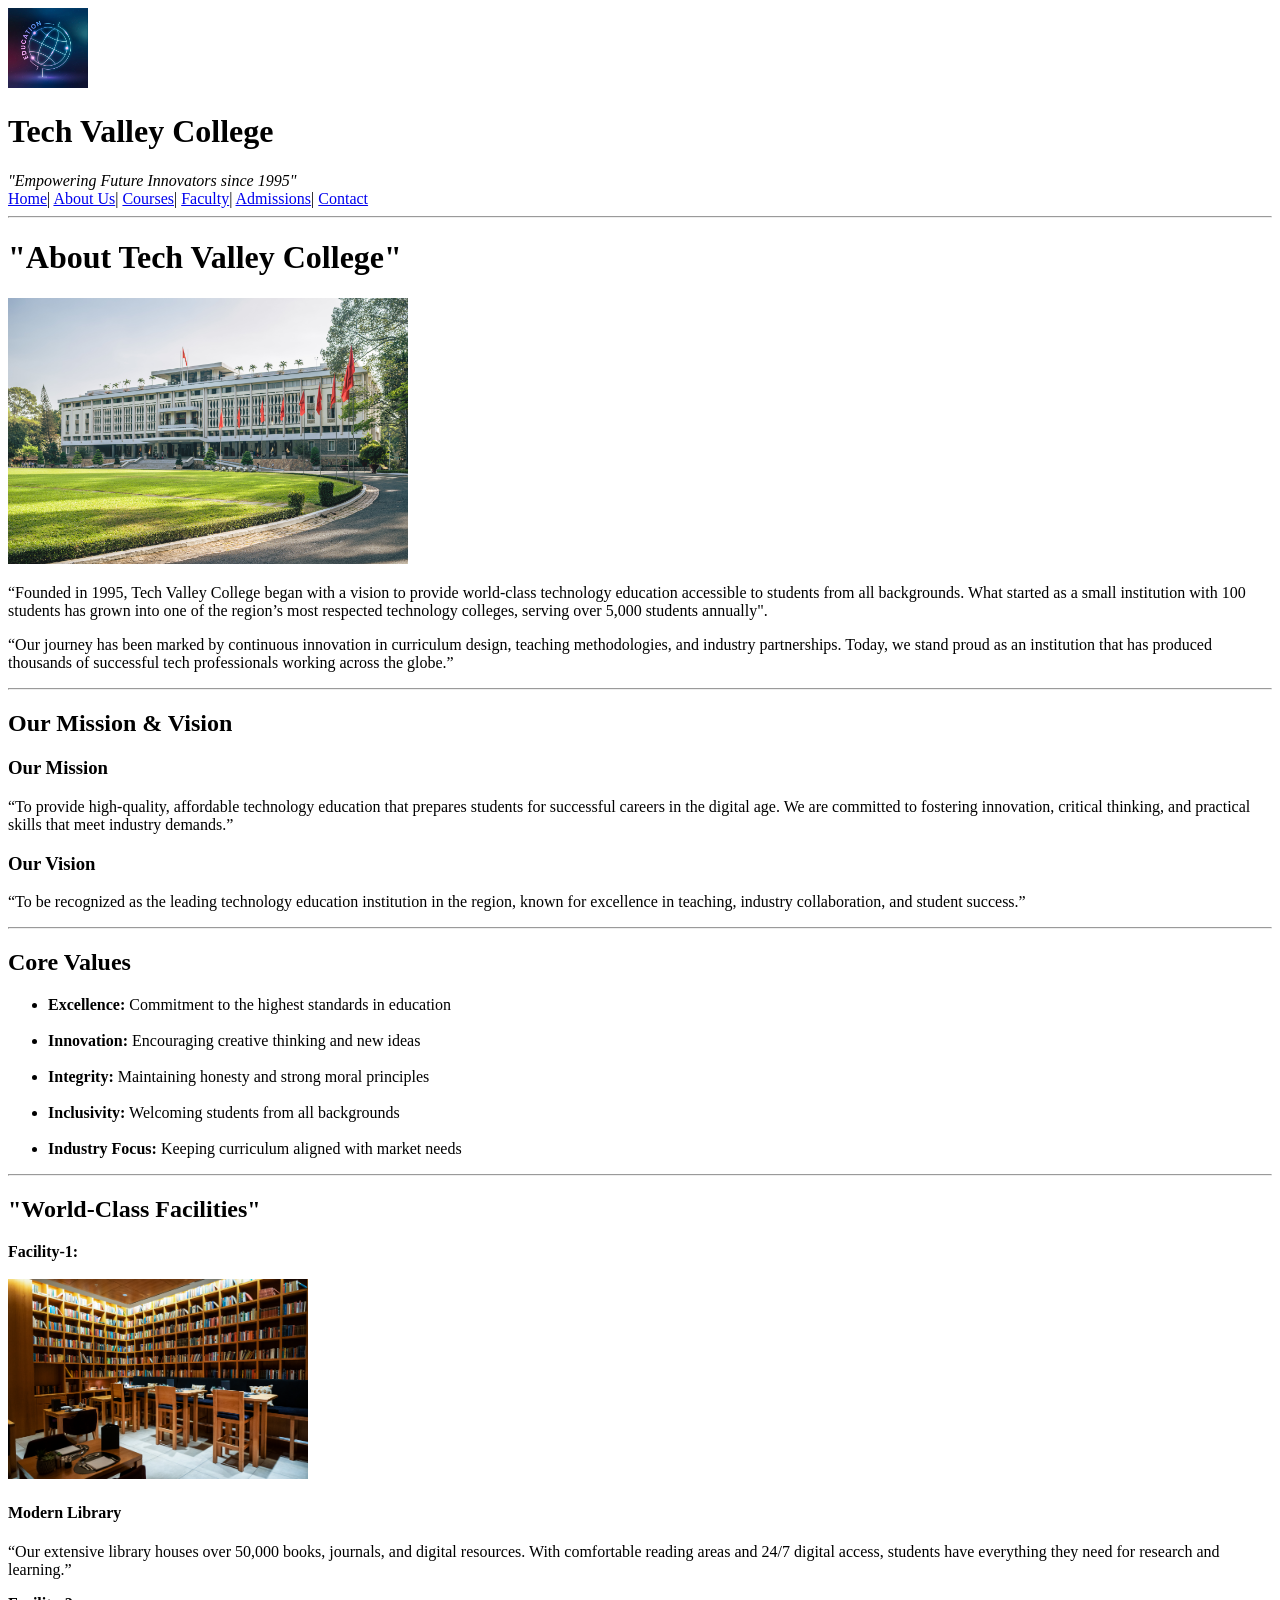
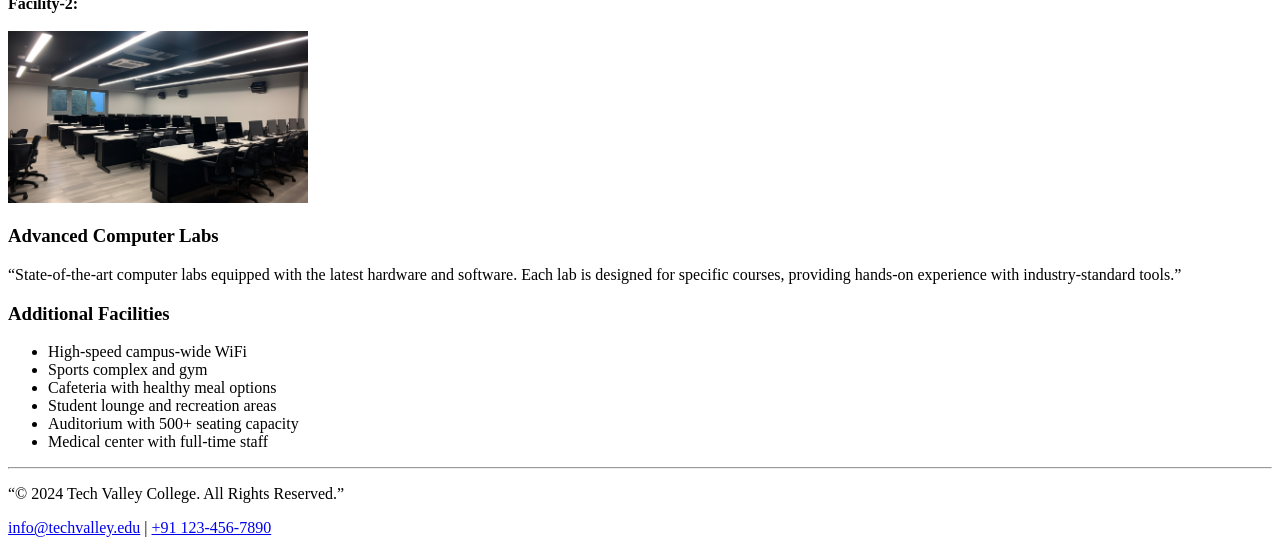
==== about.html @ f2556af8 "initial commit" ====
<!DOCTYPE html>
<html>

<head>
    <title>Tech Valley College-About us</title>
</head>

<body>
    <!--Header-->
    <header>
        <a href="about.html">

            <img src="images/logo.png" alt="College Logo" length="200" width="80">
        </a>


        <h1>Tech Valley College</h1>
        <em>"Empowering Future Innovators since 1995"</em>

       <nav>
            <a href="index.html">Home</a>|
            <a href="about.html">About Us</a>|
            <a href="courses.html">Courses</a>|
            <a href="faculty.html">Faculty</a>|
            <a href="admissions.html">Admissions</a>|
            <a href="contact.html">Contact</a>
        </nav>
    </header>

    <hr>

    <!--Section 1:Our story-->
    <div>
        <h1>"About Tech Valley College"</h1>

        <img src="images/campus.jpg" alt="Main campus building photo" length="800" width="400">
        <p>“Founded in 1995, Tech Valley College began with a vision to provide world-class
            technology education accessible to students from all backgrounds. What started
            as a small institution with 100 students has grown into one of the region’s most
            respected technology colleges, serving over 5,000 students annually".
        </p>

        <p>“Our journey has been marked by continuous innovation in curriculum design,
            teaching methodologies, and industry partnerships. Today, we stand proud as an
            institution that has produced thousands of successful tech professionals working
            across the globe.”</p>
    </div>

    <hr>

    <div>
        <!--Section 2:Mission & vision-->
        <div>
            <h2>Our Mission & Vision</h2>
            <h3>Our Mission</h3>

            <p>“To provide high-quality, affordable technology education that prepares students
                for successful careers in the digital age. We are committed to fostering innovation,
                critical thinking, and practical skills that meet industry demands.”
            </p>

            <h3>Our Vision</h3>
            <p>“To be recognized as the leading technology education institution in the
                region, known for excellence in teaching, industry collaboration, and student
                success.”
            </p>
        </div>

        <hr>

        <!--Our Values-->

        <div>
            <h2>Core Values</h2>
            <ul>

                <li>
                    <b>Excellence:</b>
                    Commitment to the highest standards in education

                </li><br>

                <li>
                    <b>Innovation:</b>
                    Encouraging creative thinking and new ideas

                </li><br>

                <li>
                    <b>Integrity:</b>
                    Maintaining honesty and strong moral principles

                </li><br>

                <li>
                    <b>Inclusivity:</b>
                    Welcoming students from all backgrounds

                </li><br>

                <li>
                    <b>Industry Focus:</b>
                    Keeping curriculum aligned with market needs

                </li>

            </ul>
        </div>

        <hr>
        <!--Campus Facilities-->

        <div>

            <h2>"World-Class Facilities"</h2>
            <strong>Facility-1:</strong><br><br>

            <img src="images/library.jpg" alt="Library photo" length="400" width="300">
            <h4>Modern Library</h3>

            <p>“Our extensive library houses over 50,000 books, journals, and
                digital resources. With comfortable reading areas and 24/7 digital access,
                students have everything they need for research and learning.”
            </p>

            <strong>Facility-2:</strong><br><br>

            <img src="images/lab.jpg" alt="computer lab photo" length="400" width="300">
            <h3>Advanced Computer Labs</h3>
            <p>“State-of-the-art computer labs equipped with the latest hardware
                and software. Each lab is designed for specific courses, providing hands-on
                experience with industry-standard tools.”
            </p>
            <h3>Additional Facilities</h3>
            <ul>
                <li>High-speed campus-wide WiFi</li>
                <li>Sports complex and gym</li>
                <li>Cafeteria with healthy meal options</li>
                <li>Student lounge and recreation areas</li>
                <li>Auditorium with 500+ seating capacity</li>
                <li>Medical center with full-time staff</li>
            </ul>
        </div>

        <hr>

        <!--Footer-->
        <footer>
        <p>“© 2024 Tech Valley College. All Rights Reserved.”</p>

        <p>
            <a href="mailto:info@techvalley.edu">info@techvalley.edu</a>
            |
            <a href="tel:+91 123-456-7890">+91 123-456-7890</a>
        </p>
        </footer>
</body>

</html>
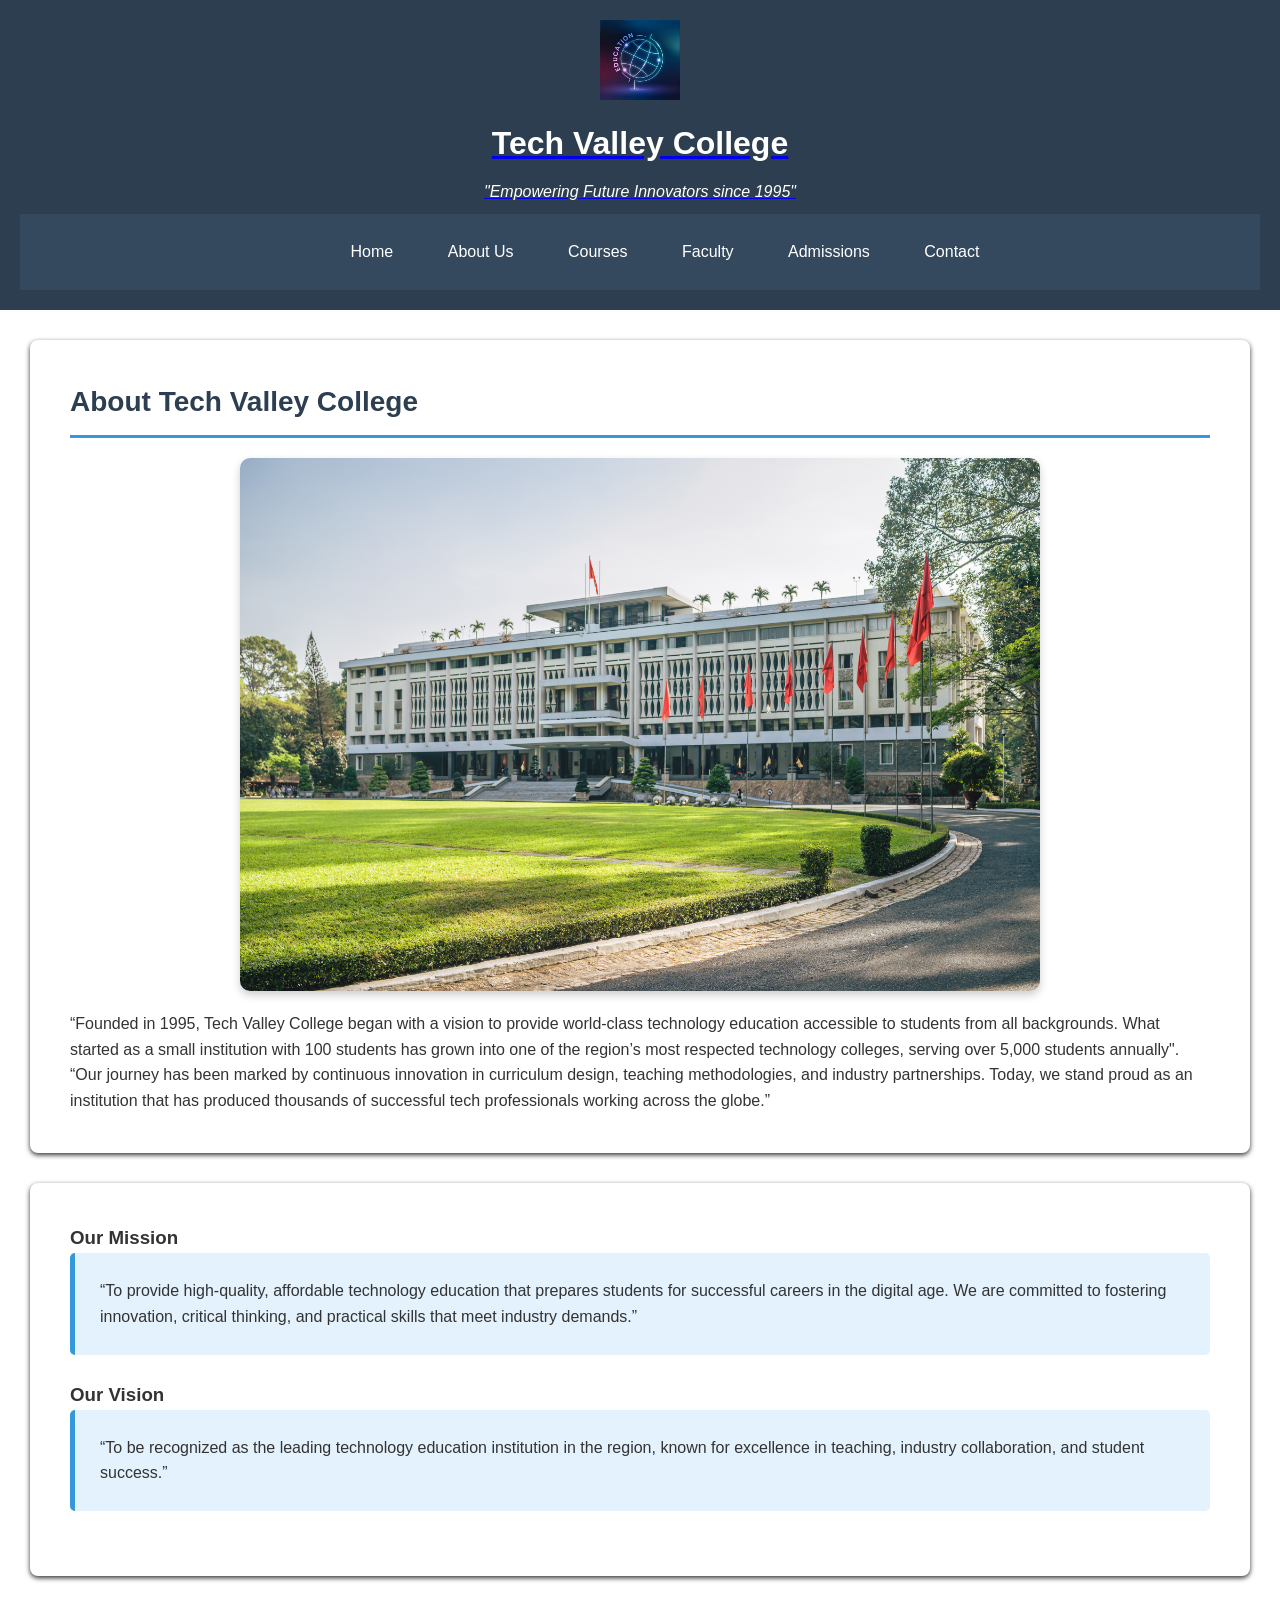
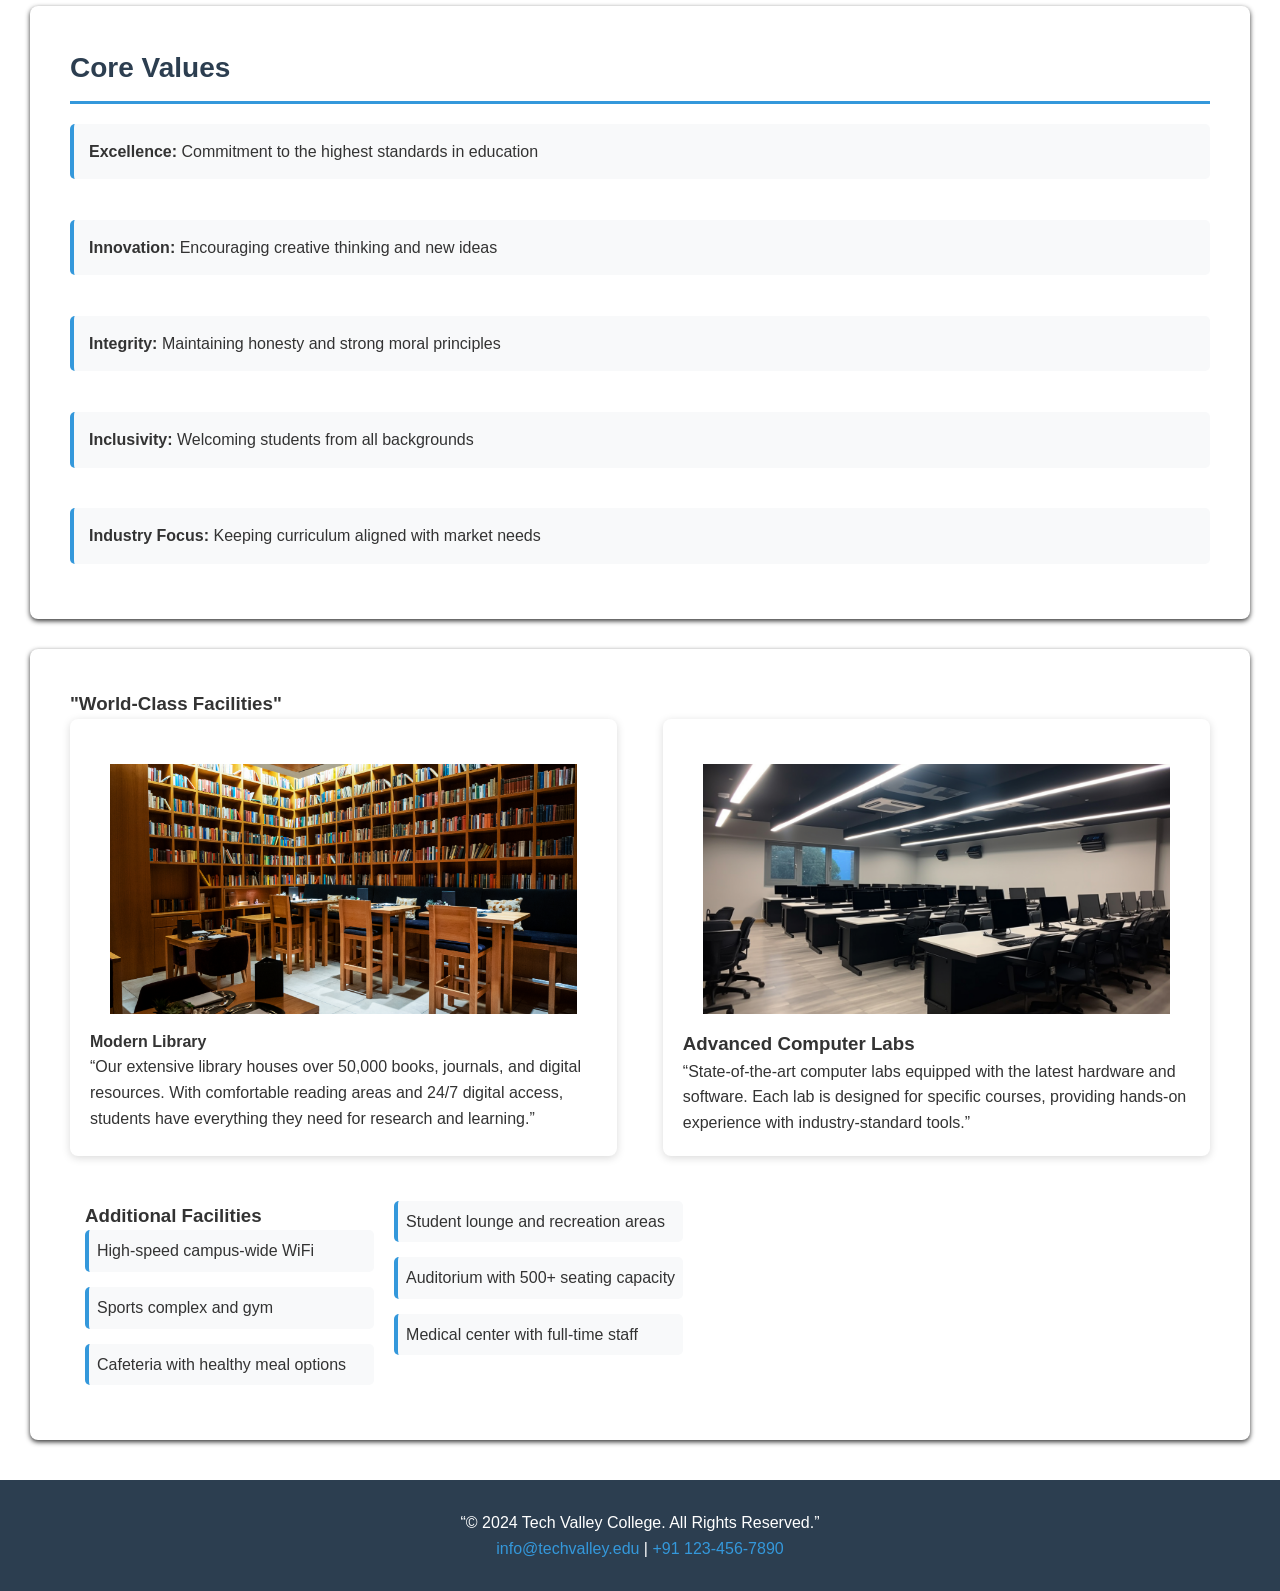
==== commit 50ae6c44: "Add files via upload updated html and new css files" ====
--- a/about.html
+++ b/about.html
@@ -3,6 +3,7 @@
 
 <head>
     <title>Tech Valley College-About us</title>
+    <link rel="stylesheet" href="about.css">
 </head>
 
 <body>
@@ -11,66 +12,73 @@
         <a href="about.html">
 
             <img src="images/logo.png" alt="College Logo" length="200" width="80">
-        </a>
 
 
-        <h1>Tech Valley College</h1>
-        <em>"Empowering Future Innovators since 1995"</em>
+            <h1>Tech Valley College</h1>
+            <em>"Empowering Future Innovators since 1995"</em>
 
-       <nav>
-            <a href="index.html">Home</a>|
-            <a href="about.html">About Us</a>|
-            <a href="courses.html">Courses</a>|
-            <a href="faculty.html">Faculty</a>|
-            <a href="admissions.html">Admissions</a>|
-            <a href="contact.html">Contact</a>
-        </nav>
+            <nav>
+                <a href="index.html">Home</a>
+                <a href="about.html">About Us</a>
+                <a href="courses.html">Courses</a>
+                <a href="faculty.html">Faculty</a>
+                <a href="admissions.html">Admissions</a>
+                <a href="contact.html">Contact</a>
+            </nav>
     </header>
 
-    <hr>
+
 
     <!--Section 1:Our story-->
-    <div>
-        <h1>"About Tech Valley College"</h1>
+    <div class="section">
+        <div>
+            <h2>About Tech Valley College</h2>
+             
+            <img src="images/campus.jpg" class="campusimg" alt="Main campus building photo" length="800" width="400">
+            <p>“Founded in 1995, Tech Valley College began with a vision to provide world-class
+                technology education accessible to students from all backgrounds. What started
+                as a small institution with 100 students has grown into one of the region’s most
+                respected technology colleges, serving over 5,000 students annually".
+            </p>
 
-        <img src="images/campus.jpg" alt="Main campus building photo" length="800" width="400">
-        <p>“Founded in 1995, Tech Valley College began with a vision to provide world-class
-            technology education accessible to students from all backgrounds. What started
-            as a small institution with 100 students has grown into one of the region’s most
-            respected technology colleges, serving over 5,000 students annually".
-        </p>
-
-        <p>“Our journey has been marked by continuous innovation in curriculum design,
-            teaching methodologies, and industry partnerships. Today, we stand proud as an
-            institution that has produced thousands of successful tech professionals working
-            across the globe.”</p>
+            <p>“Our journey has been marked by continuous innovation in curriculum design,
+                teaching methodologies, and industry partnerships. Today, we stand proud as an
+                institution that has produced thousands of successful tech professionals working
+                across the globe.”</p>
+        </div>
     </div>
 
-    <hr>
 
-    <div>
+
+    <div class="section">
         <!--Section 2:Mission & vision-->
-        <div>
-            <h2>Our Mission & Vision</h2>
-            <h3>Our Mission</h3>
+
+        <h3>Our Mission</h3>
+        <div class="content-box">
 
             <p>“To provide high-quality, affordable technology education that prepares students
                 for successful careers in the digital age. We are committed to fostering innovation,
                 critical thinking, and practical skills that meet industry demands.”
             </p>
+        </div>
 
-            <h3>Our Vision</h3>
+        <h3>Our Vision</h3>
+        <div class="content-box">
+
             <p>“To be recognized as the leading technology education institution in the
                 region, known for excellence in teaching, industry collaboration, and student
                 success.”
             </p>
         </div>
+    </div>
+    </div>
 
-        <hr>
 
-        <!--Our Values-->
 
-        <div>
+    <!--Our Values-->
+    <div class="section">
+
+        <div class="container">
             <h2>Core Values</h2>
             <ul>
 
@@ -106,46 +114,57 @@
 
             </ul>
         </div>
+    </div>
 
-        <hr>
-        <!--Campus Facilities-->
 
-        <div>
+    <!--Campus Facilities-->
+    <div class="section">
+        <h3>"World-Class Facilities"</h3>
+        <div class="facility-container">
 
-            <h2>"World-Class Facilities"</h2>
-            <strong>Facility-1:</strong><br><br>
+            <div class="facility-card">
+                <div class="lp">
+                <img src="images/library.jpg" alt="Library photo" class="facility-img" length="400" width="300">
+                <h4>Modern Library</h4>
 
-            <img src="images/library.jpg" alt="Library photo" length="400" width="300">
-            <h4>Modern Library</h3>
+                    <p>“Our extensive library houses over 50,000 books, journals, and
+                        digital resources. With comfortable reading areas and 24/7 digital access,
+                        students have everything they need for research and learning.”
+                    </p></div>
+            </div>
 
-            <p>“Our extensive library houses over 50,000 books, journals, and
-                digital resources. With comfortable reading areas and 24/7 digital access,
-                students have everything they need for research and learning.”
-            </p>
 
-            <strong>Facility-2:</strong><br><br>
+            <div class="facility-card">
 
-            <img src="images/lab.jpg" alt="computer lab photo" length="400" width="300">
-            <h3>Advanced Computer Labs</h3>
-            <p>“State-of-the-art computer labs equipped with the latest hardware
-                and software. Each lab is designed for specific courses, providing hands-on
-                experience with industry-standard tools.”
-            </p>
-            <h3>Additional Facilities</h3>
-            <ul>
-                <li>High-speed campus-wide WiFi</li>
-                <li>Sports complex and gym</li>
-                <li>Cafeteria with healthy meal options</li>
-                <li>Student lounge and recreation areas</li>
-                <li>Auditorium with 500+ seating capacity</li>
-                <li>Medical center with full-time staff</li>
-            </ul>
+                <img src="images/lab.jpg" alt="computer lab photo" class="facility-img" length="400" width="300">
+                <h3>Advanced Computer Labs</h3>
+                <p>“State-of-the-art computer labs equipped with the latest hardware
+                    and software. Each lab is designed for specific courses, providing hands-on
+                    experience with industry-standard tools.”
+                </p>
+            </div>
+
+            <div class="additional-facilities">
+                <h3>Additional Facilities</h3>
+                <ul class="facilities-list">
+
+                    <li>High-speed campus-wide WiFi</li>
+                    <li>Sports complex and gym</li>
+                    <li>Cafeteria with healthy meal options</li>
+                    <li>Student lounge and recreation areas</li>
+                    <li>Auditorium with 500+ seating capacity</li>
+                    <li>Medical center with full-time staff</li>
+
+                </ul>
+            </div>
         </div>
+    </div>
 
-        <hr>
 
-        <!--Footer-->
-        <footer>
+
+
+    <!--Footer-->
+    <footer>
         <p>“© 2024 Tech Valley College. All Rights Reserved.”</p>
 
         <p>
@@ -153,7 +172,7 @@
             |
             <a href="tel:+91 123-456-7890">+91 123-456-7890</a>
         </p>
-        </footer>
+    </footer>
 </body>
 
-</html>
+</html>
--- a/about.css
+++ b/about.css
@@ -0,0 +1,200 @@
+/* Reset */
+* {
+    margin: 0;
+    padding: 0;
+    box-sizing: border-box;
+}
+
+/* Body */
+body {
+    font-family: Arial, sans-serif;
+    font-size: 16px;
+    line-height: 1.6;
+    color: #333333;
+}
+
+/* Header */
+header {
+    background-color: #2c3e50;
+    color: white;
+    padding: 20px;
+    text-align: center;
+
+}
+
+/* Logo */
+.logo {
+    max-width: 150px;
+    height: auto;
+    display: block;
+    margin: 0 auto 10px;
+}
+
+/* Header text */
+em {
+    font-size: 16px;
+    color: white;
+    font-style: italic;
+    display: block;
+    margin-bottom: 10px;
+}
+
+h1 {
+    font-size: 32px;
+    color: white;
+    margin: 10px 0;
+    font-weight: bold;
+    text-decoration: none;
+}
+
+h2 {
+    font-size: 28px;
+    color: #2c3e50;
+    margin-bottom: 20px;
+    border-bottom: 3px solid #3498db;
+    padding-bottom: 10px;
+}
+
+/* Navigation */
+nav {
+    background-color: #34495e;
+    text-align: center;
+    padding: 15px;
+}
+
+nav a {
+    display: inline-block;
+    color: white;
+    text-decoration: none;
+    padding: 10px 20px;
+    margin: 0 5px;
+    border-radius: 5px;
+    transition: 0.3s;
+}
+
+nav a:hover {
+    background-color: #3498db;
+    transform: translateY(-2px);
+}
+
+.section {
+    background: white;
+    padding: 40px 40px;
+    margin-bottom: 40px;
+    border-radius: 8px;
+    margin: 30px;
+    box-shadow: 0 2px 5px;
+
+}
+
+.campusimg {
+    width: 100%;
+    max-width: 800px;
+    height: auto;
+    border-radius: 10px;
+    box-shadow: 0 4px 8px rgba(0, 0, 0, 0.2);
+    margin: 20px auto;
+    display: block;
+    margin-left: auto;
+    margin-right: auto;
+}
+
+/* Sections */
+.content-box {
+    background: #e3f2fd;
+    padding: 25px;
+    border-left: 5px solid #3498db;
+    border-radius: 5px;
+    margin-bottom: 25px;
+}
+
+.content-box {
+    background: #e3f2fd;
+    padding: 25px;
+    border-left: 5px solid #3498db;
+    border-radius: 5px;
+    margin-bottom: 25px;
+}
+
+/* General List (container lists only) */
+.container li {
+    list-style: none;
+    padding: 15px;
+    margin-bottom: 15px;
+    background: #f8f9fa;
+    border-left: 4px solid #3498db;
+    border-radius: 5px;
+    transition: transform 0.3s;
+}
+
+.container li:hover {
+    background: #e3f2fd;
+    transform: translateX(5px);
+}
+
+/* Facilities Section */
+.facility-container {
+    display: flex;
+    flex-wrap: wrap;
+    gap: 30px;
+    justify-content: space-between;
+}
+
+.facility-card {
+    width: 48%;
+    background: white;
+    padding: 20px;
+    border-radius: 8px;
+    box-shadow: 0 2px 8px rgba(0, 0, 0, 0.15);
+}
+
+.facility-img {
+    width: 100%;
+    max-width: 800px;
+    height: 250px;
+    object-fit: cover;
+    border-radius: 8px;
+    margin-bottom: 15px;
+    margin-top: 25px;
+    display: block;
+    padding-left: 20px;
+    padding-right: 20px;
+}
+
+/* Additional Facilities */
+
+
+.additional-facilities {
+    column-count: 2;
+    column-gap: 20px;
+   
+    padding: 15px;
+}
+
+.additional-facilities li {
+    padding: 8px;
+    margin-bottom: 15px;
+    background: #f8f9fa;
+    border-left: 4px solid #3498db;
+    border-radius: 5px;
+    transition: transform 0.3s;
+     list-style: none;
+}
+
+/* Footer */
+footer {
+    background-color: #2c3e50;
+    color: white;
+    text-align: center;
+    padding: 30px 20px;
+    margin-top: 40px;
+}
+
+footer a {
+    color: #3498db;
+    text-decoration: none;
+}
+
+footer a:hover {
+    text-decoration: underline;
+}
